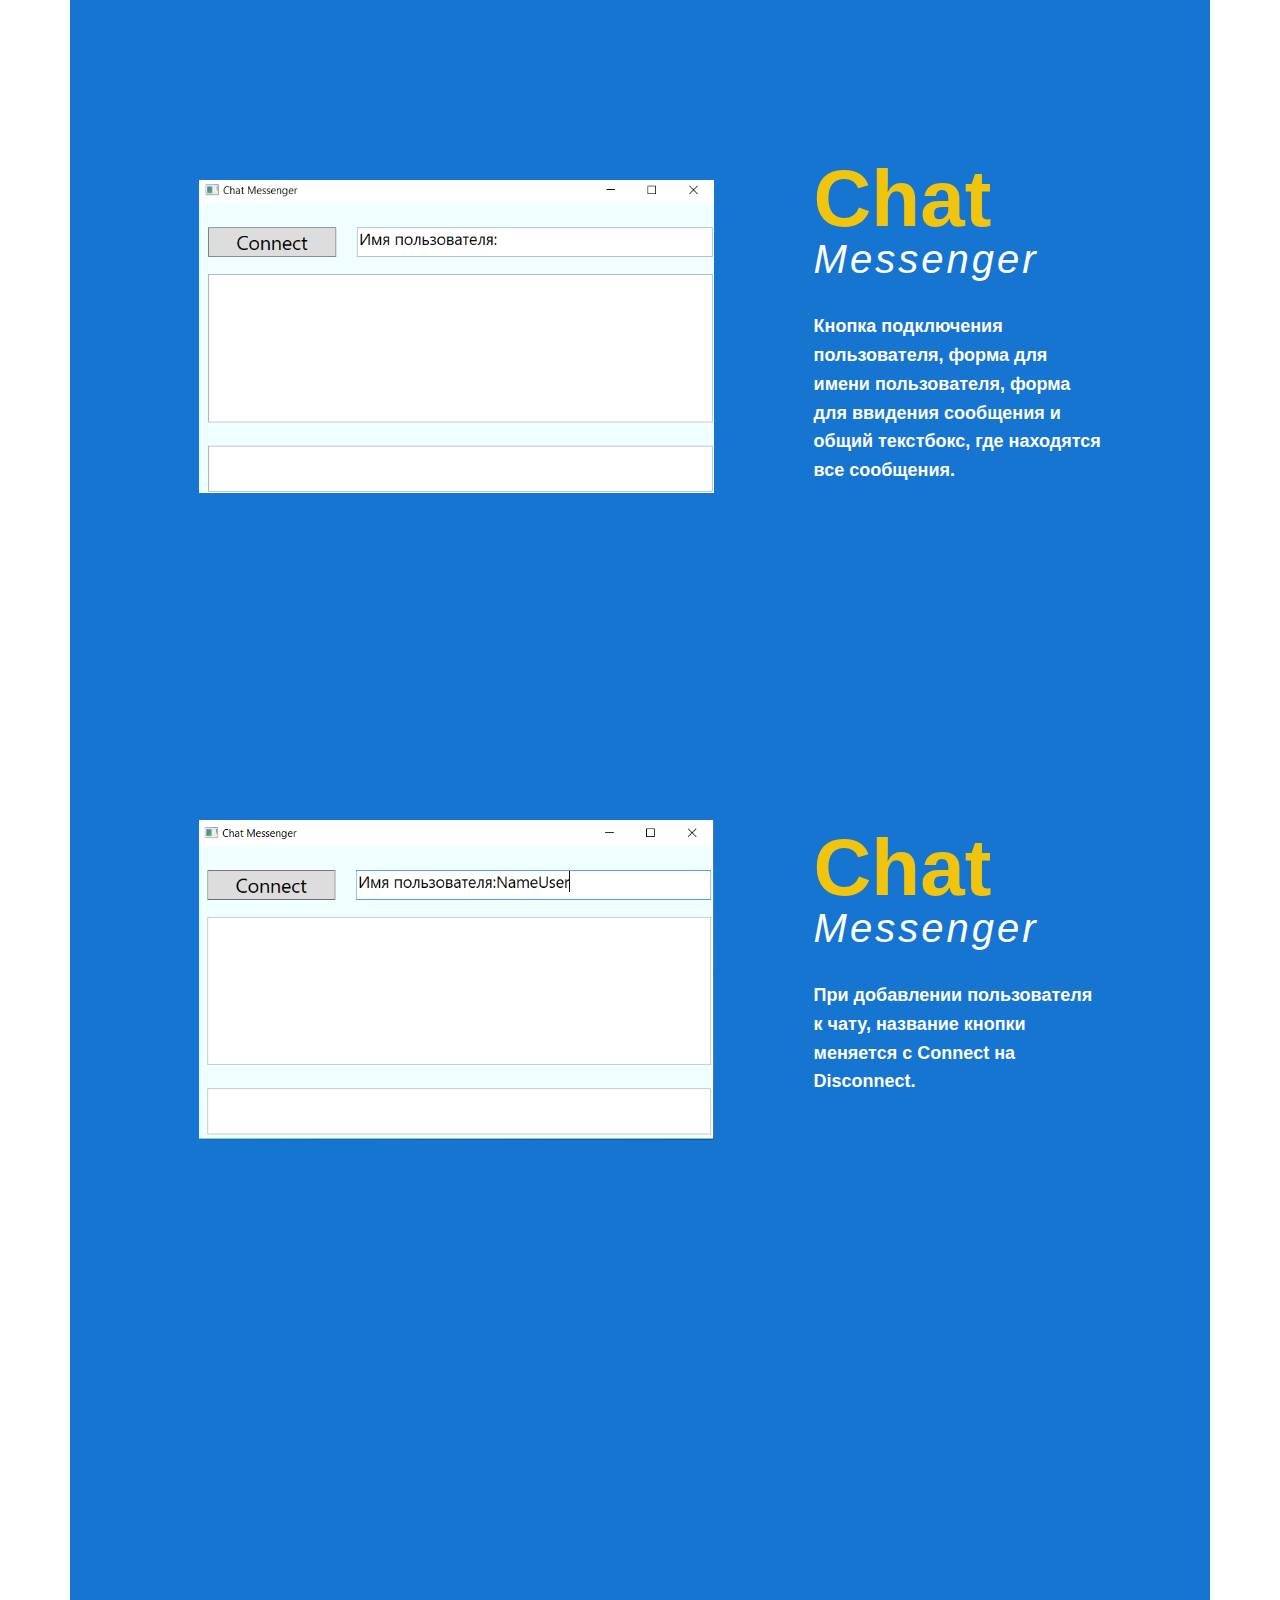
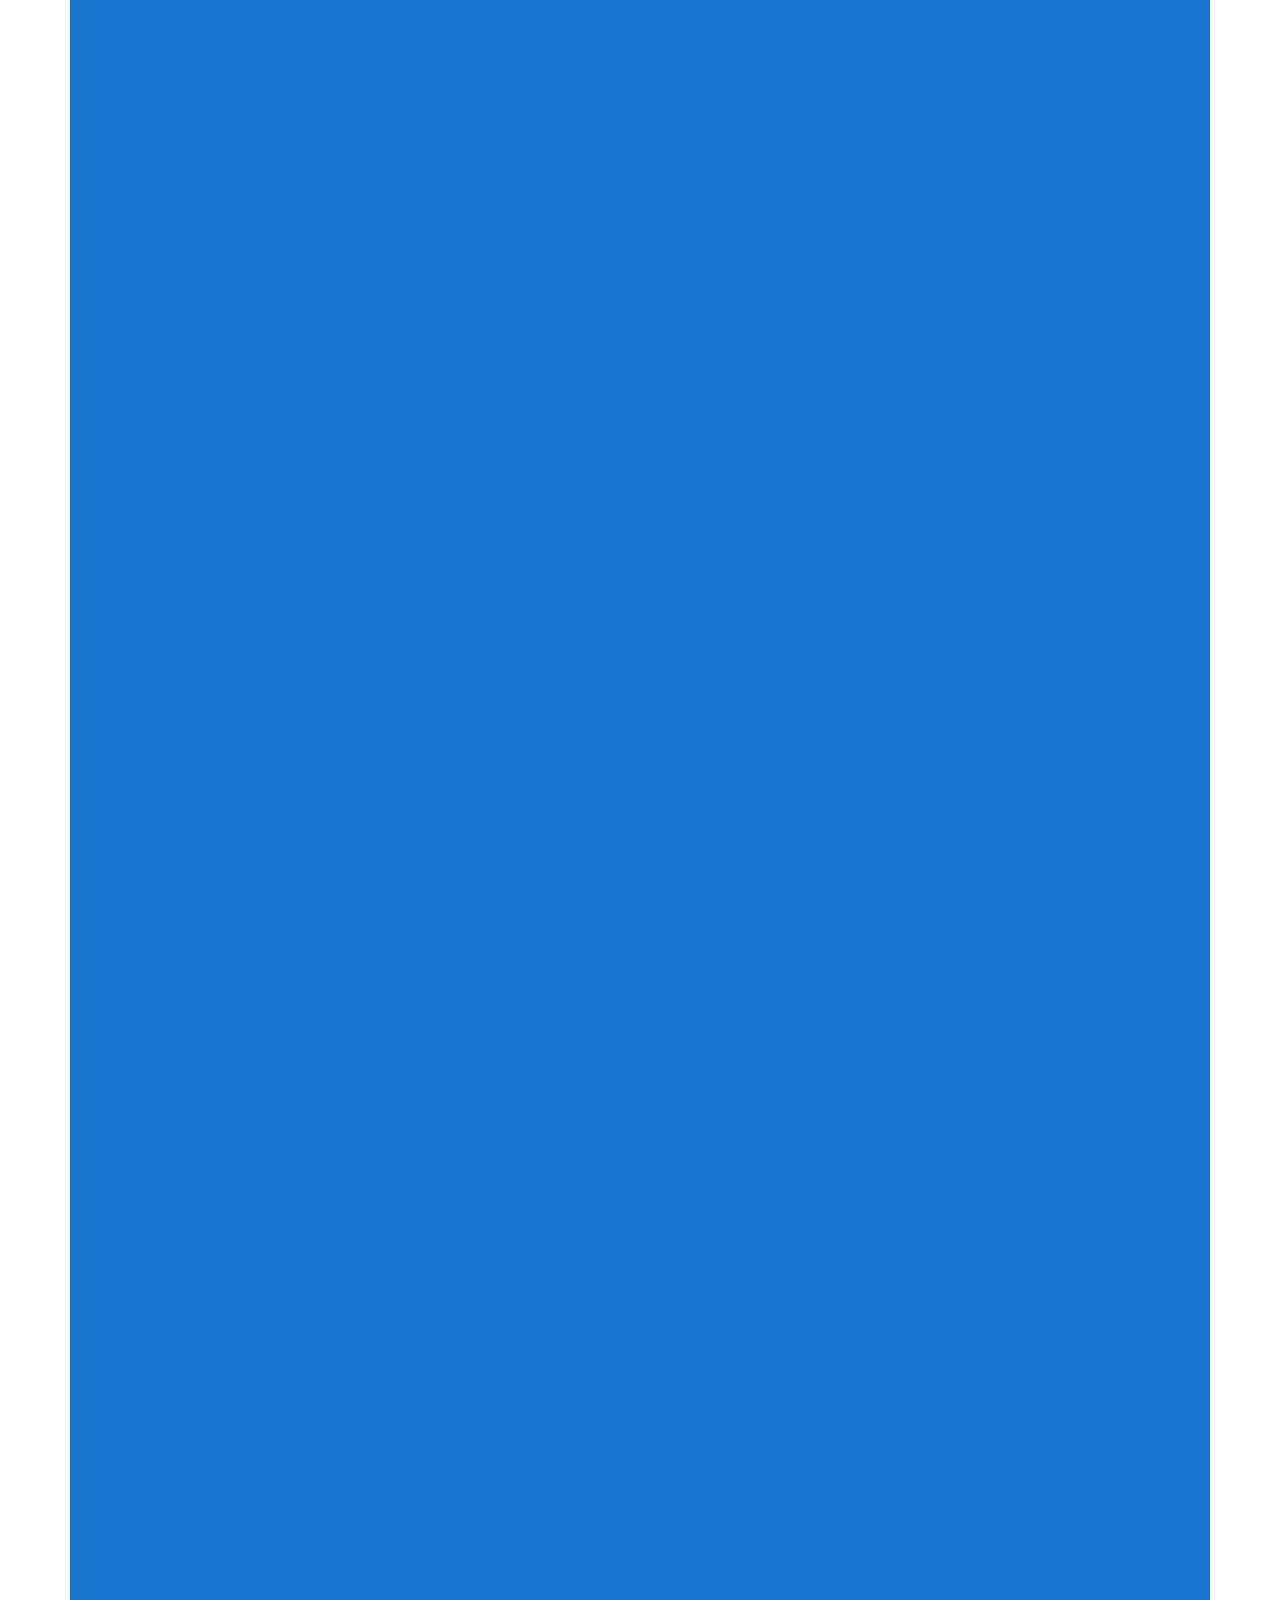
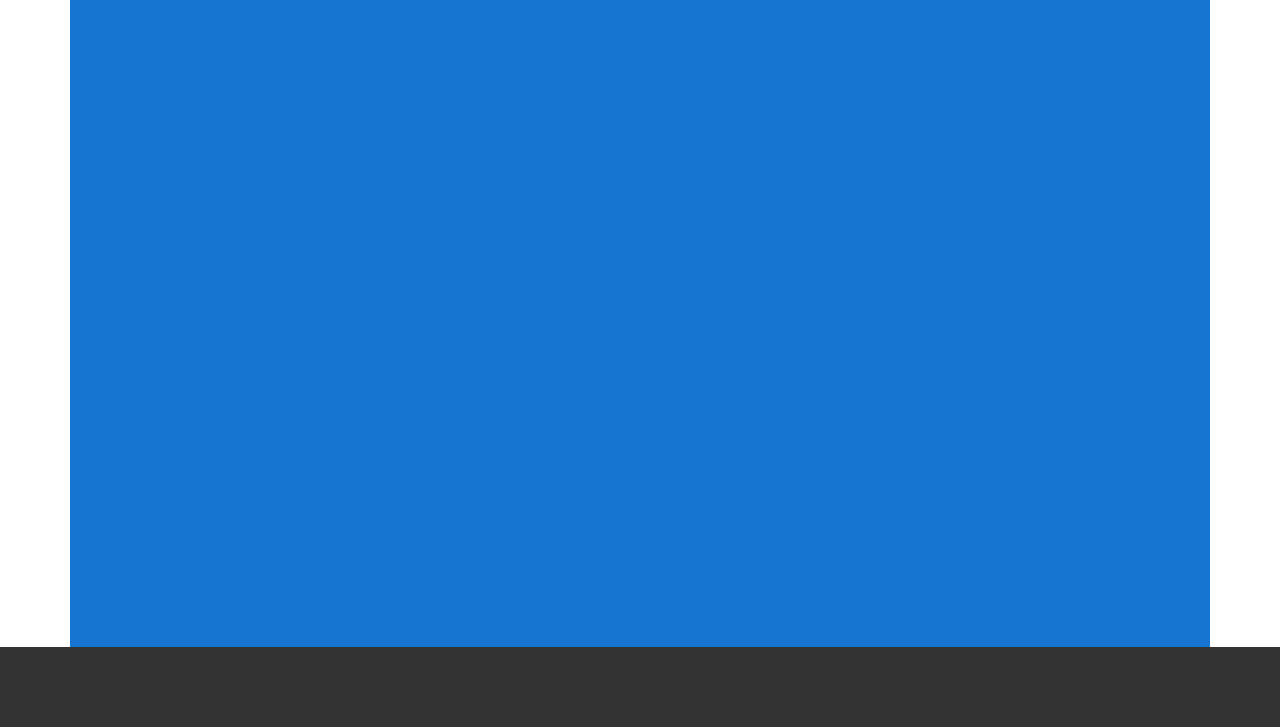
==== Описание реализации/Описание реализации.html @ a207ae99 "Add files via upload" ====
<!DOCTYPE html>
<html style="font-size: 16px;">
<head>
    <title>Описание реализации</title>
    <link rel="stylesheet" href="./nicepage.css" media="screen">
</head>
  <body class="u-body">
    <section class="u-clearfix u-section-2" id="sec-57cf">
      <div class="u-clearfix u-sheet u-valign-middle u-sheet-1">
        <div class="u-absolute-hcenter u-expanded u-palette-1-base u-shape u-shape-rectangle u-shape-1"></div>
       
        <div class="u-clearfix u-expanded-width-md u-layout-wrap u-layout-wrap-1">
          <div class="u-gutter-0 u-layout">
            <div class="u-layout-row">
              <div class="u-size-38">
                <div class="u-layout-row">
                  <div class="u-container-style u-image u-layout-cell u-right-cell u-size-60 u-image-1">
                    <div class="u-container-layout u-container-layout-1">
                      <img class="wow bounceInLeft" src="img/Сhat.png" alt="1">
                    </div>
                  </div>
                </div>
              </div>
              <div class="u-size-22">
                <div class="u-layout-col">
                  <div class="u-align-left u-container-style u-layout-cell u-left-cell u-palette-1-base u-size-60 u-layout-cell-2">
                    <div class="wow bounceInRight u-container-layout u-valign-middle u-container-layout-2">
                      <h1 class="u-custom-font u-font-oswald u-text u-text-palette-3-base u-text-1">Chat</h1>
                      <p class="u-text u-text-body-alt-color u-text-2">Messenger</p>
                      <p class="u-text u-text-body-alt-color u-text-default u-text-3">Кнопка подключения пользователя, форма для имени пользователя, форма для ввидения сообщения и общий текстбокс, где находятся все сообщения.</p>
                     </div>
                  </div>
                </div>
              </div>
            </div>
          </div>
        </div>
        
        <div class="u-clearfix u-expanded-width-md u-layout-wrap u-layout-wrap-1">
          <div class="u-gutter-0 u-layout">
            <div class="u-layout-row">
              <div class="u-size-38">
                <div class="u-layout-row">
                  <div class="u-container-style u-image u-layout-cell u-right-cell u-size-60 u-image-1">
                    <div class="u-container-layout u-container-layout-1">
                      <img class="wow bounceInLeft" src="img/Chat NameUser.png" alt="2">
                    </div>
                  </div>
                </div>
              </div>
              <div class="u-size-22">
                <div class="u-layout-col">
                  <div class="u-align-left u-container-style u-layout-cell u-left-cell u-palette-1-base u-size-60 u-layout-cell-2">
                    <div class="wow bounceInRight u-container-layout u-valign-middle u-container-layout-2">
                      <h1 class="u-custom-font u-font-oswald u-text u-text-palette-3-base u-text-1">Chat</h1>
                      <p class="u-text u-text-body-alt-color u-text-2">Messenger</p>
                      <p class="u-text u-text-body-alt-color u-text-default u-text-3">При добавлении пользователя к чату, название кнопки меняется с Connect на Disconnect.</p>
                     </div>
                  </div>
                </div>
              </div>
            </div>
          </div>
        </div>

        <div class="u-clearfix u-expanded-width-md u-layout-wrap u-layout-wrap-1">
          <div class="u-gutter-0 u-layout">
            <div class="u-layout-row">
              <div class="u-size-38">
                <div class="u-layout-row">
                  <div class="u-container-style u-image u-layout-cell u-right-cell u-size-60 u-image-1">
                    <div class="u-container-layout u-container-layout-1">
                      <img class="wow bounceInLeft 0.7s" src="img/ChatAddUser.png" alt="3">
                    </div>
                  </div>
                </div>
              </div>
              <div class="u-size-22">
                <div class="u-layout-col">
                  <div class="u-align-left u-container-style u-layout-cell u-left-cell u-palette-1-base u-size-60 u-layout-cell-2">
                    <div class="wow bounceInRight u-container-layout u-valign-middle u-container-layout-2">
                      <h1 class="u-custom-font u-font-oswald u-text u-text-palette-3-base u-text-1">Chat</h1>
                      <p class="u-text u-text-body-alt-color u-text-2">Messenger</p>
                      <p class="u-text u-text-body-alt-color u-text-default u-text-3">Также при добавлении пользователя к серверу дается возможность написать сообщение и отправить в общий чат сообщение.</p>
                     </div>
                  </div>
                </div>
              </div>
            </div>
          </div>
        </div>

        <div class="u-clearfix u-expanded-width-md u-layout-wrap u-layout-wrap-1">
          <div class="u-gutter-0 u-layout">
            <div class="u-layout-row">
              <div class="u-size-38">
                <div class="u-layout-row">
                  <div class="u-container-style u-image u-layout-cell u-right-cell u-size-60 u-image-1">
                    <div class="u-container-layout u-container-layout-1">
                      <img class="wow bounceInLeft" src="img/ChatAddUser2.png" alt="4">
                    </div>
                  </div>
                </div>
              </div>
              <div class="u-size-22">
                <div class="u-layout-col">
                  <div class="u-align-left u-container-style u-layout-cell u-left-cell u-palette-1-base u-size-60 u-layout-cell-2">
                    <div class="wow bounceInRight u-container-layout u-valign-middle u-container-layout-2">
                      <h1 class=" u-custom-font u-font-oswald u-text u-text-palette-3-base u-text-1">Chat</h1>
                      <p class="u-text u-text-body-alt-color u-text-2">Messenger</p>
                      <p class="u-text u-text-body-alt-color u-text-default u-text-3">Добавлен второй пользователь. Появилась надпись подключения (Имя пользователя: подключился(ась) к чату)</p>
                     </div>
                  </div>
                </div>
              </div>
            </div>
          </div>
        </div>

        <div class="u-clearfix u-expanded-width-md u-layout-wrap u-layout-wrap-1">
          <div class="u-gutter-0 u-layout">
            <div class="u-layout-row">
              <div class="u-size-38">
                <div class="u-layout-row">
                  <div class="u-container-style u-image u-layout-cell u-right-cell u-size-60 u-image-1">
                    <div class="u-container-layout u-container-layout-1">
                      <img class="wow bounceInLeft" src="img/ChatAddUser3.png" alt="5">
                    </div>
                  </div>
                </div>
              </div>
              <div class="u-size-22">
                <div class="u-layout-col">
                  <div class="u-align-left u-container-style u-layout-cell u-left-cell u-palette-1-base u-size-60 u-layout-cell-2">
                    <div class="wow bounceInRight u-container-layout u-valign-middle u-container-layout-2">
                      <h1 class="u-custom-font u-font-oswald u-text u-text-palette-3-base u-text-1">Chat</h1>
                      <p class="u-text u-text-body-alt-color u-text-2">Messenger</p>
                      <p class="u-text u-text-body-alt-color u-text-default u-text-3">Также мы можем добавить и третьего пользователя. И уже у двоих выше пользователей будет указан ID в общим чате.</p>
                     </div>
                  </div>
                </div>
              </div>
            </div>
          </div>
        </div>

        <div class="u-clearfix u-expanded-width-md u-layout-wrap u-layout-wrap-1">
          <div class="u-gutter-0 u-layout">
            <div class="u-layout-row">
              <div class="u-size-38">
                <div class="u-layout-row">
                  <div class="u-container-style u-image u-layout-cell u-right-cell u-size-60 u-image-1">
                    <div class="u-container-layout u-container-layout-1">
                      <img class="wow bounceInLeft" src="img/ChatRemoveUser.png" alt="6">
                    </div>
                  </div>
                </div>
              </div>
              <div class="u-size-22">
                <div class="u-layout-col">
                  <div class="u-align-left u-container-style u-layout-cell u-left-cell u-palette-1-base u-size-60 u-layout-cell-2">
                    <div class="wow bounceInRight u-container-layout u-valign-middle u-container-layout-2">
                      <h1 class="u-custom-font u-font-oswald u-text u-text-palette-3-base u-text-1">Chat</h1>
                      <p class="u-text u-text-body-alt-color u-text-2">Messenger</p>
                      <p class="u-text u-text-body-alt-color u-text-default u-text-3">При выходе пользователя из Мессенджера — закрывается окно и  у  пользователей появляется оповещение об этом.</p>
                     </div>
                  </div>
                </div>
              </div>
            </div>
          </div>
        </div>

      </div>
    </section>
    
    <section class="u-backlink u-clearfix u-grey-80">
      <p class="u-text"></p>
    </section>

    <script src="wow.min.js"></script>
    <script>
      new WOW().init();
    </script>
</body>
</html>
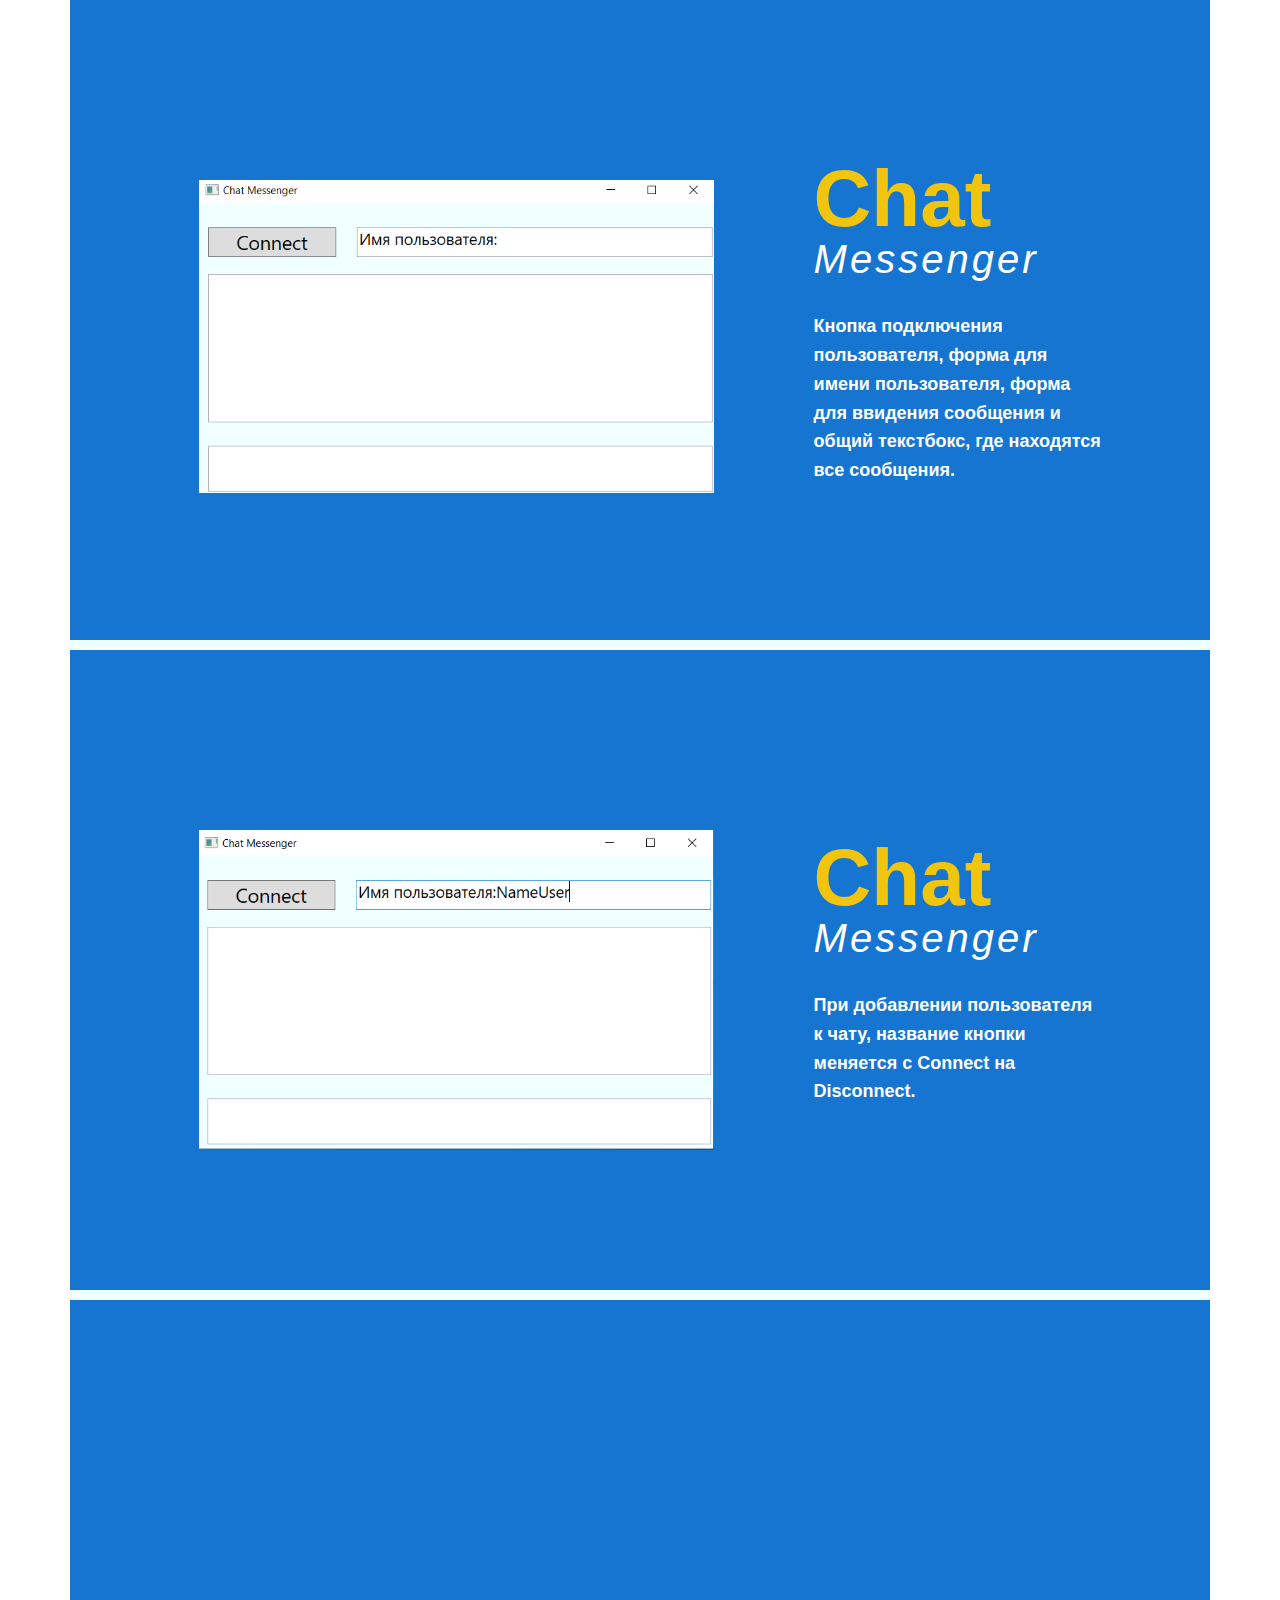
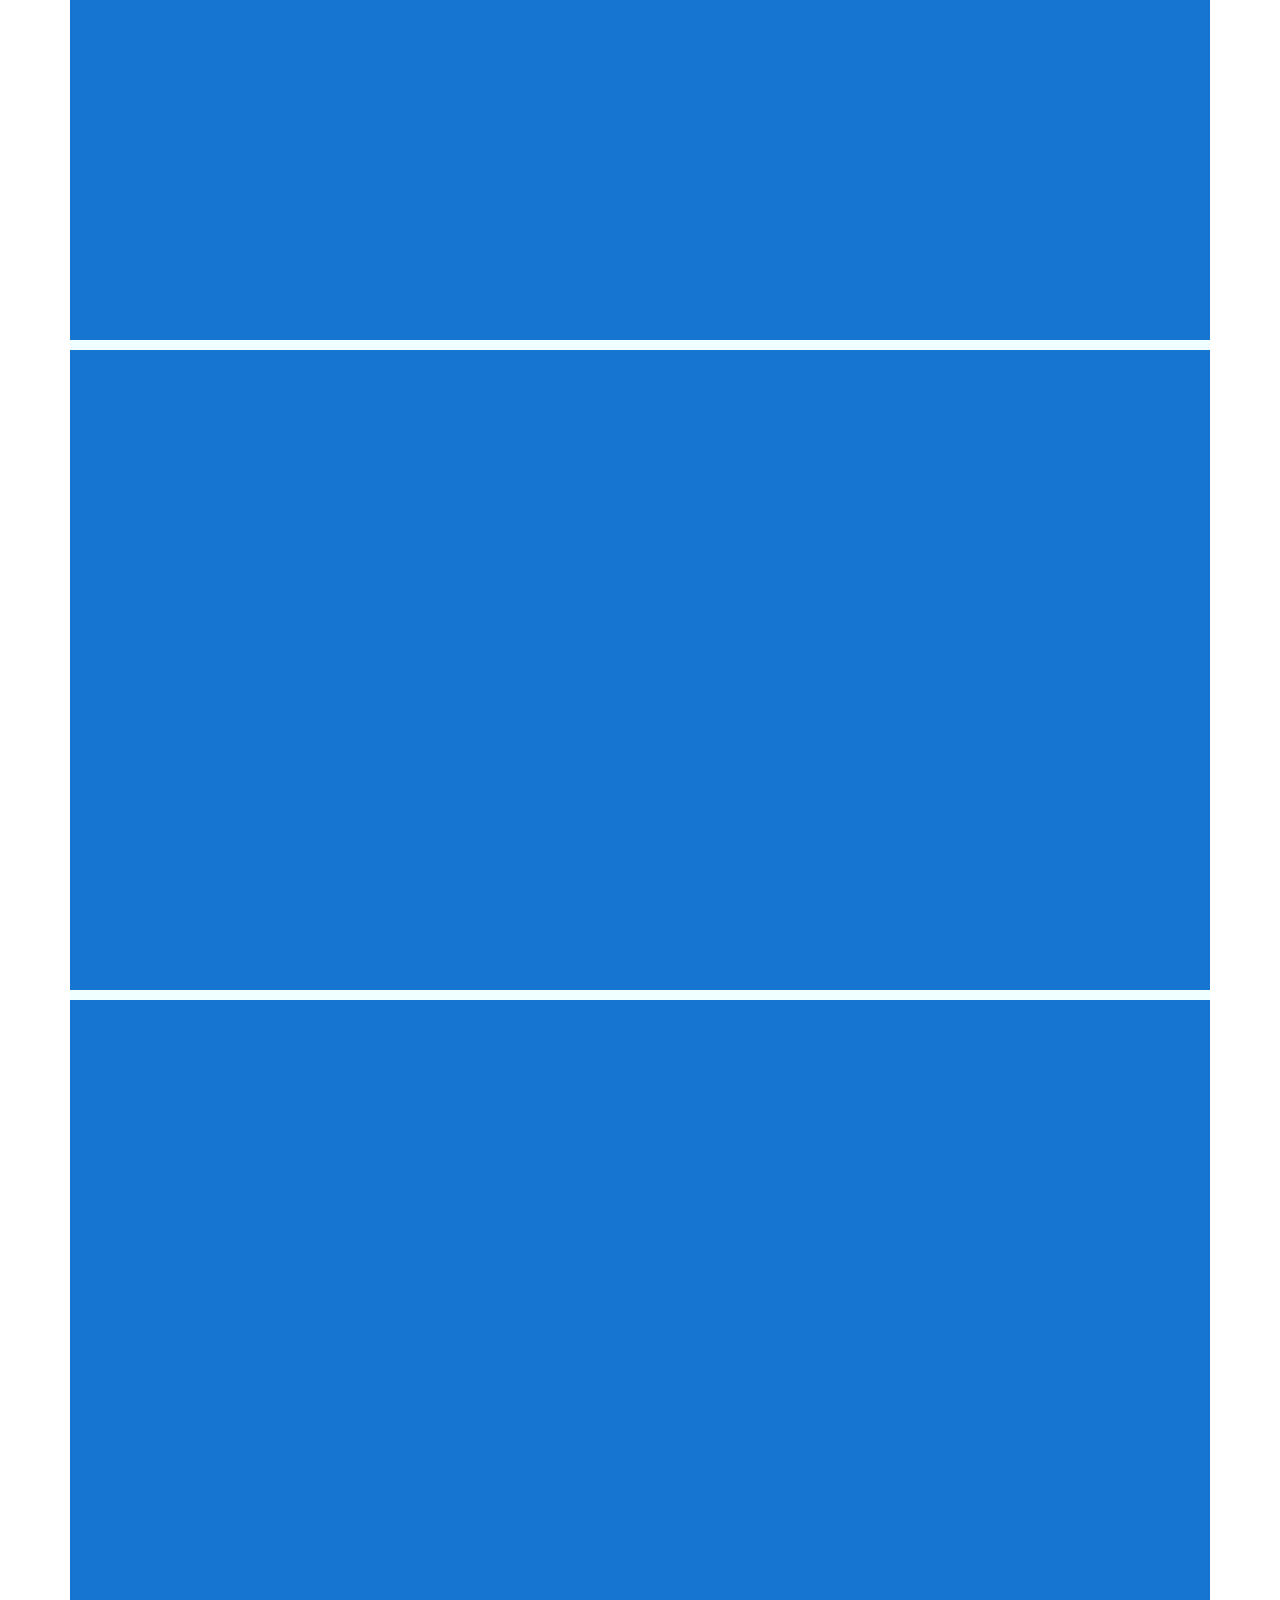
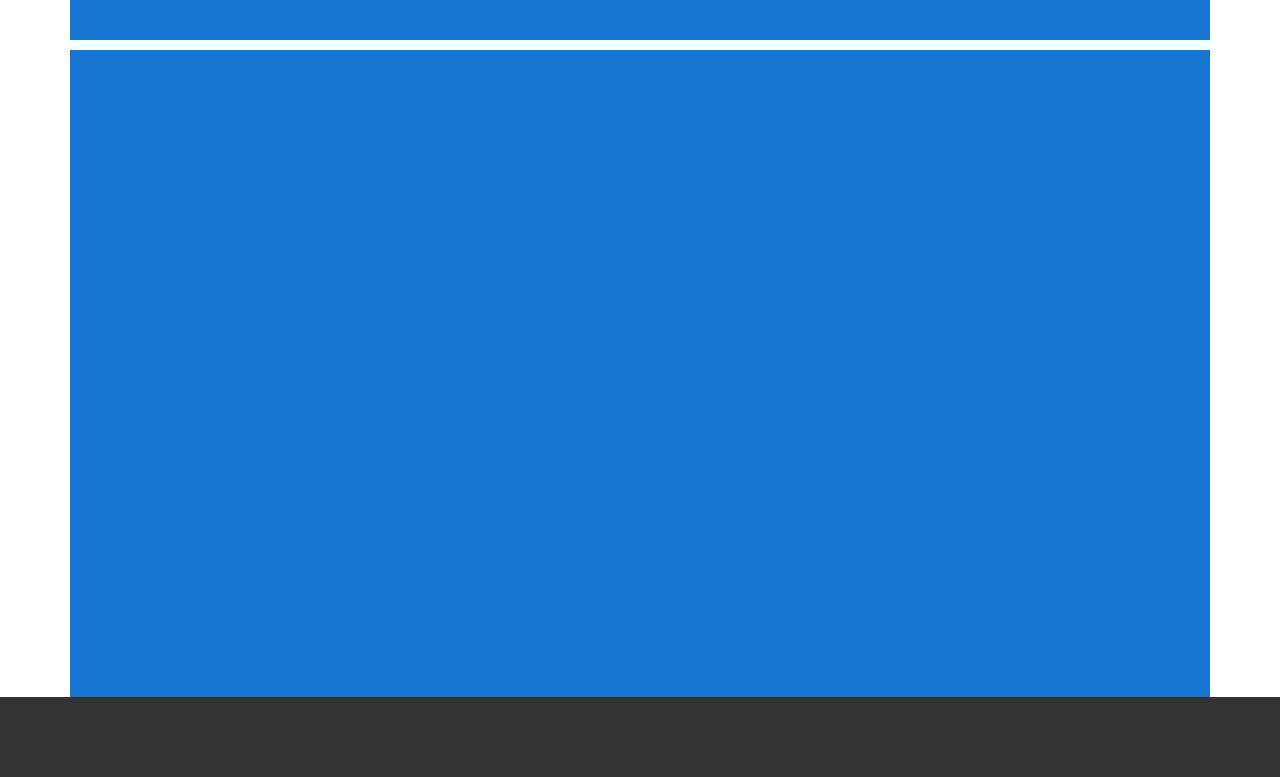
==== commit 36e160f8: "Add files via upload" ====
--- a/Описание реализации/Описание реализации.html
+++ b/Описание реализации/Описание реализации.html
@@ -8,7 +8,7 @@
     <section class="u-clearfix u-section-2" id="sec-57cf">
       <div class="u-clearfix u-sheet u-valign-middle u-sheet-1">
         <div class="u-absolute-hcenter u-expanded u-palette-1-base u-shape u-shape-rectangle u-shape-1"></div>
-       
+       <!-- https://tsukanovvaycheslav.github.io/Chat-Messenger_Mini-presentation/ -->
         <div class="u-clearfix u-expanded-width-md u-layout-wrap u-layout-wrap-1">
           <div class="u-gutter-0 u-layout">
             <div class="u-layout-row">
@@ -36,6 +36,7 @@
           </div>
         </div>
         
+        <div style="background-color: azure; height: 10px;"></div>
         <div class="u-clearfix u-expanded-width-md u-layout-wrap u-layout-wrap-1">
           <div class="u-gutter-0 u-layout">
             <div class="u-layout-row">
@@ -63,6 +64,7 @@
           </div>
         </div>
 
+        <div style="background-color: azure; height: 10px;"></div>
         <div class="u-clearfix u-expanded-width-md u-layout-wrap u-layout-wrap-1">
           <div class="u-gutter-0 u-layout">
             <div class="u-layout-row">
@@ -90,6 +92,7 @@
           </div>
         </div>
 
+        <div style="background-color: azure; height: 10px;"></div>
         <div class="u-clearfix u-expanded-width-md u-layout-wrap u-layout-wrap-1">
           <div class="u-gutter-0 u-layout">
             <div class="u-layout-row">
@@ -117,6 +120,7 @@
           </div>
         </div>
 
+        <div style="background-color: azure; height: 10px;"></div>
         <div class="u-clearfix u-expanded-width-md u-layout-wrap u-layout-wrap-1">
           <div class="u-gutter-0 u-layout">
             <div class="u-layout-row">
@@ -144,6 +148,7 @@
           </div>
         </div>
 
+        <div style="background-color: azure; height: 10px;"></div>
         <div class="u-clearfix u-expanded-width-md u-layout-wrap u-layout-wrap-1">
           <div class="u-gutter-0 u-layout">
             <div class="u-layout-row">
--- a/Описание реализации/nicepage.css
+++ b/Описание реализации/nicepage.css
@@ -1,7 +1,7 @@
 .u-section-2 .u-sheet-1 {min-height: 664px}
 .u-section-2 .u-shape-1 {background-image: none; margin-bottom: 0}
 .u-section-2 .u-layout-wrap-1 {width: 1002px; margin: 60px auto}
-.u-section-2 .u-image-1 {min-height: 520px; background-image: url("//images02.nicepage.io/c461c07a441a5d220e8feb1a/083824ea49df5cad97dc0b84/81494b20-bccf-b9a5-2abf-cd52ad87a5a7.jpg"); background-position: 50% 50%}
+.u-section-2 .u-image-1 {min-height: 520px; background-image: url(); background-position: 50% 50%}
 .u-section-2 .u-container-layout-1 {padding: 30px 60px}
 .u-section-2 .u-layout-cell-2 {min-height: 520px; background-image: none}
 .u-section-2 .u-container-layout-2 {padding: 30px 40px}
@@ -16851,7 +16851,7 @@
 .pswp__button,
 .pswp__button--arrow--left:before,
 .pswp__button--arrow--right:before {
-  background: url('[data-uri]') 0 0 no-repeat;
+  background: url('') 0 0 no-repeat;
   background-size: 264px 88px;
   width: 44px;
   height: 44px;
@@ -16861,7 +16861,7 @@
   .pswp--svg .pswp__button,
   .pswp--svg .pswp__button--arrow--left:before,
   .pswp--svg .pswp__button--arrow--right:before {
-    background-image: url('[data-uri]');
+    background-image: url();
   }
   .pswp--svg .pswp__button--arrow--left,
   .pswp--svg .pswp__button--arrow--right {
@@ -17114,10 +17114,7 @@
 .pswp__preloader--active {
   opacity: 1;
 }
-.pswp__preloader--active .pswp__preloader__icn {
-  /* We use .gif in browsers that don't support CSS animation */
-  background: url("[data-uri]") 0 0 no-repeat;
-}
+
 .pswp--css_animation .pswp__preloader--active {
   opacity: 1;
 }
@@ -18090,12 +18087,7 @@
   height: 65px;
   width: 65px;
 }
-.u-carousel-control-prev-icon {
-  background-image: url("data:image/svg+xml;charset=utf8,%3Csvg xmlns='http://www.w3.org/2000/svg' fill='%23fff' viewBox='0 0 8 8'%3E%3Cpath d='M5.25 0l-4 4 4 4 1.5-1.5-2.5-2.5 2.5-2.5-1.5-1.5z'/%3E%3C/svg%3E");
-}
-.u-carousel-control-next-icon {
-  background-image: url("data:image/svg+xml;charset=utf8,%3Csvg xmlns='http://www.w3.org/2000/svg' fill='%23fff' viewBox='0 0 8 8'%3E%3Cpath d='M2.75 0l-1.5 1.5 2.5 2.5-2.5 2.5 1.5 1.5 4-4-4-4z'/%3E%3C/svg%3E");
-}
+
 .u-carousel-indicators {
   position: absolute;
   left: 0;
